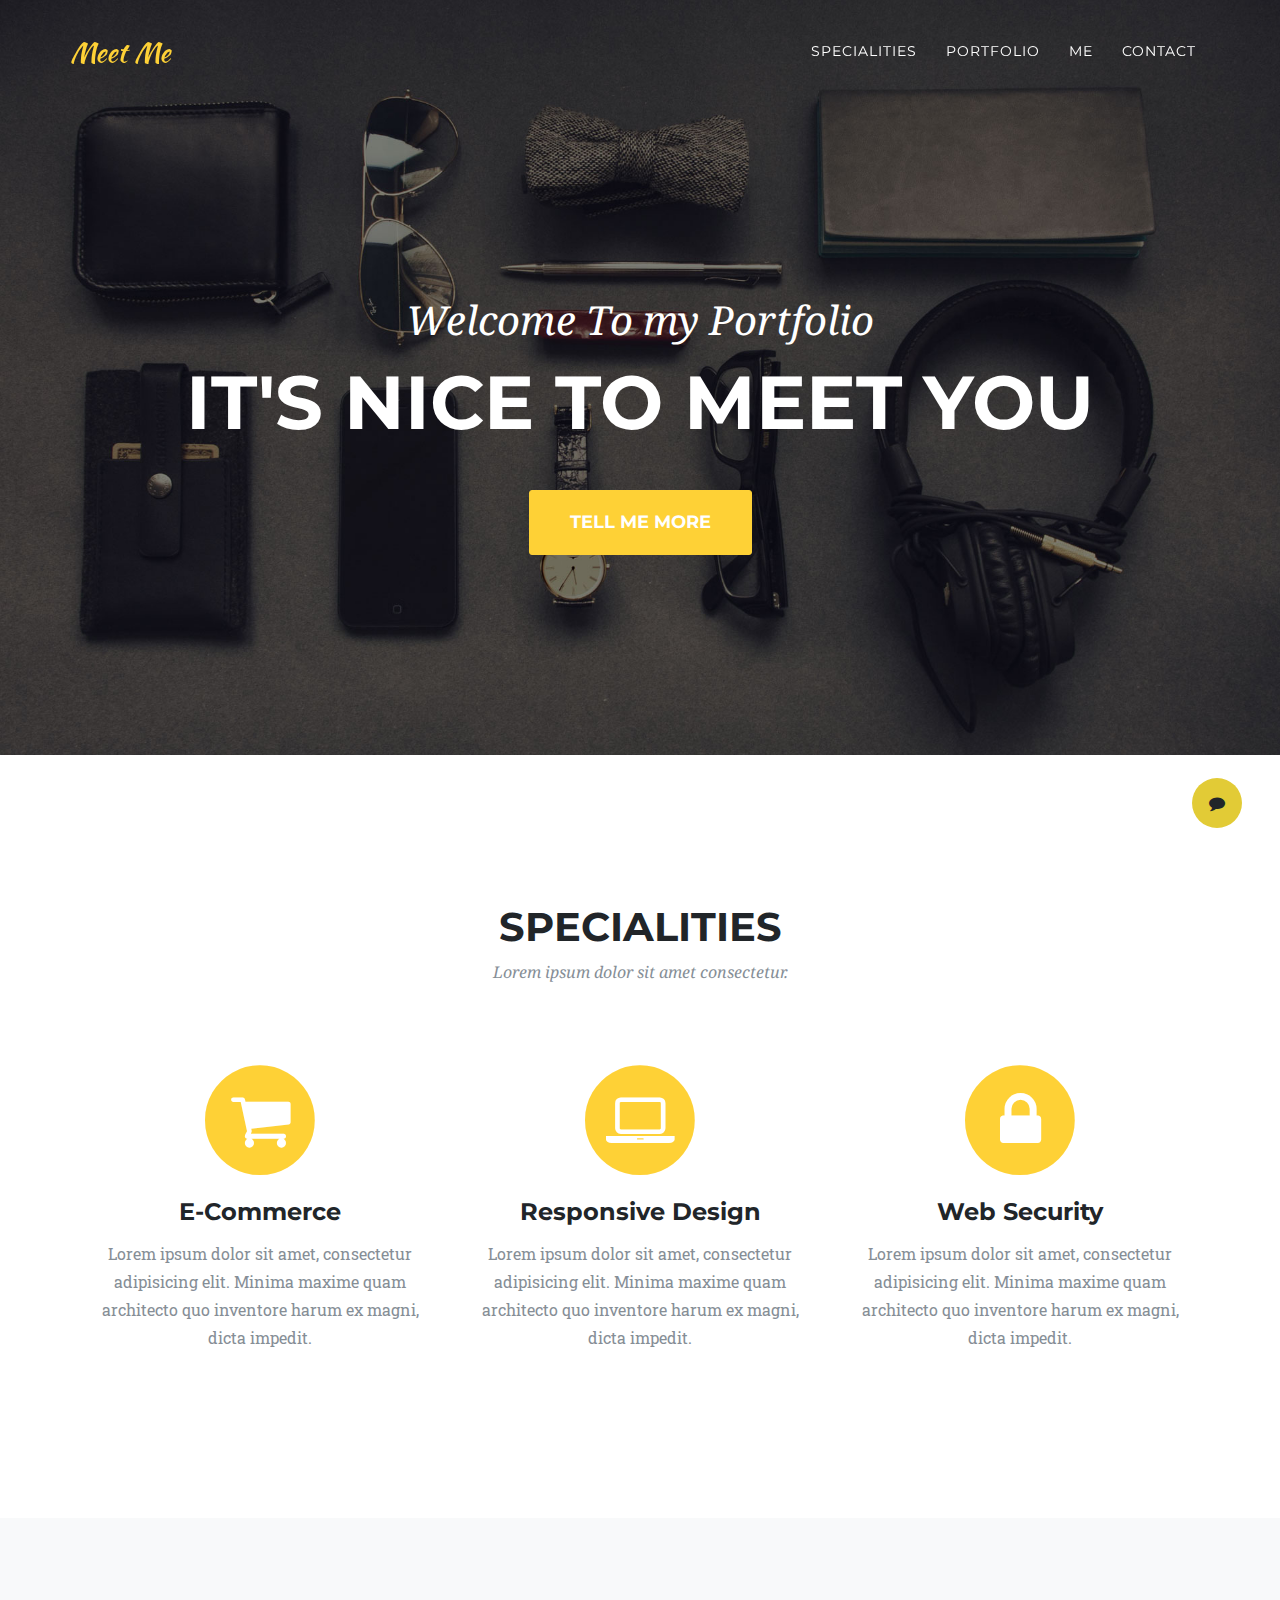
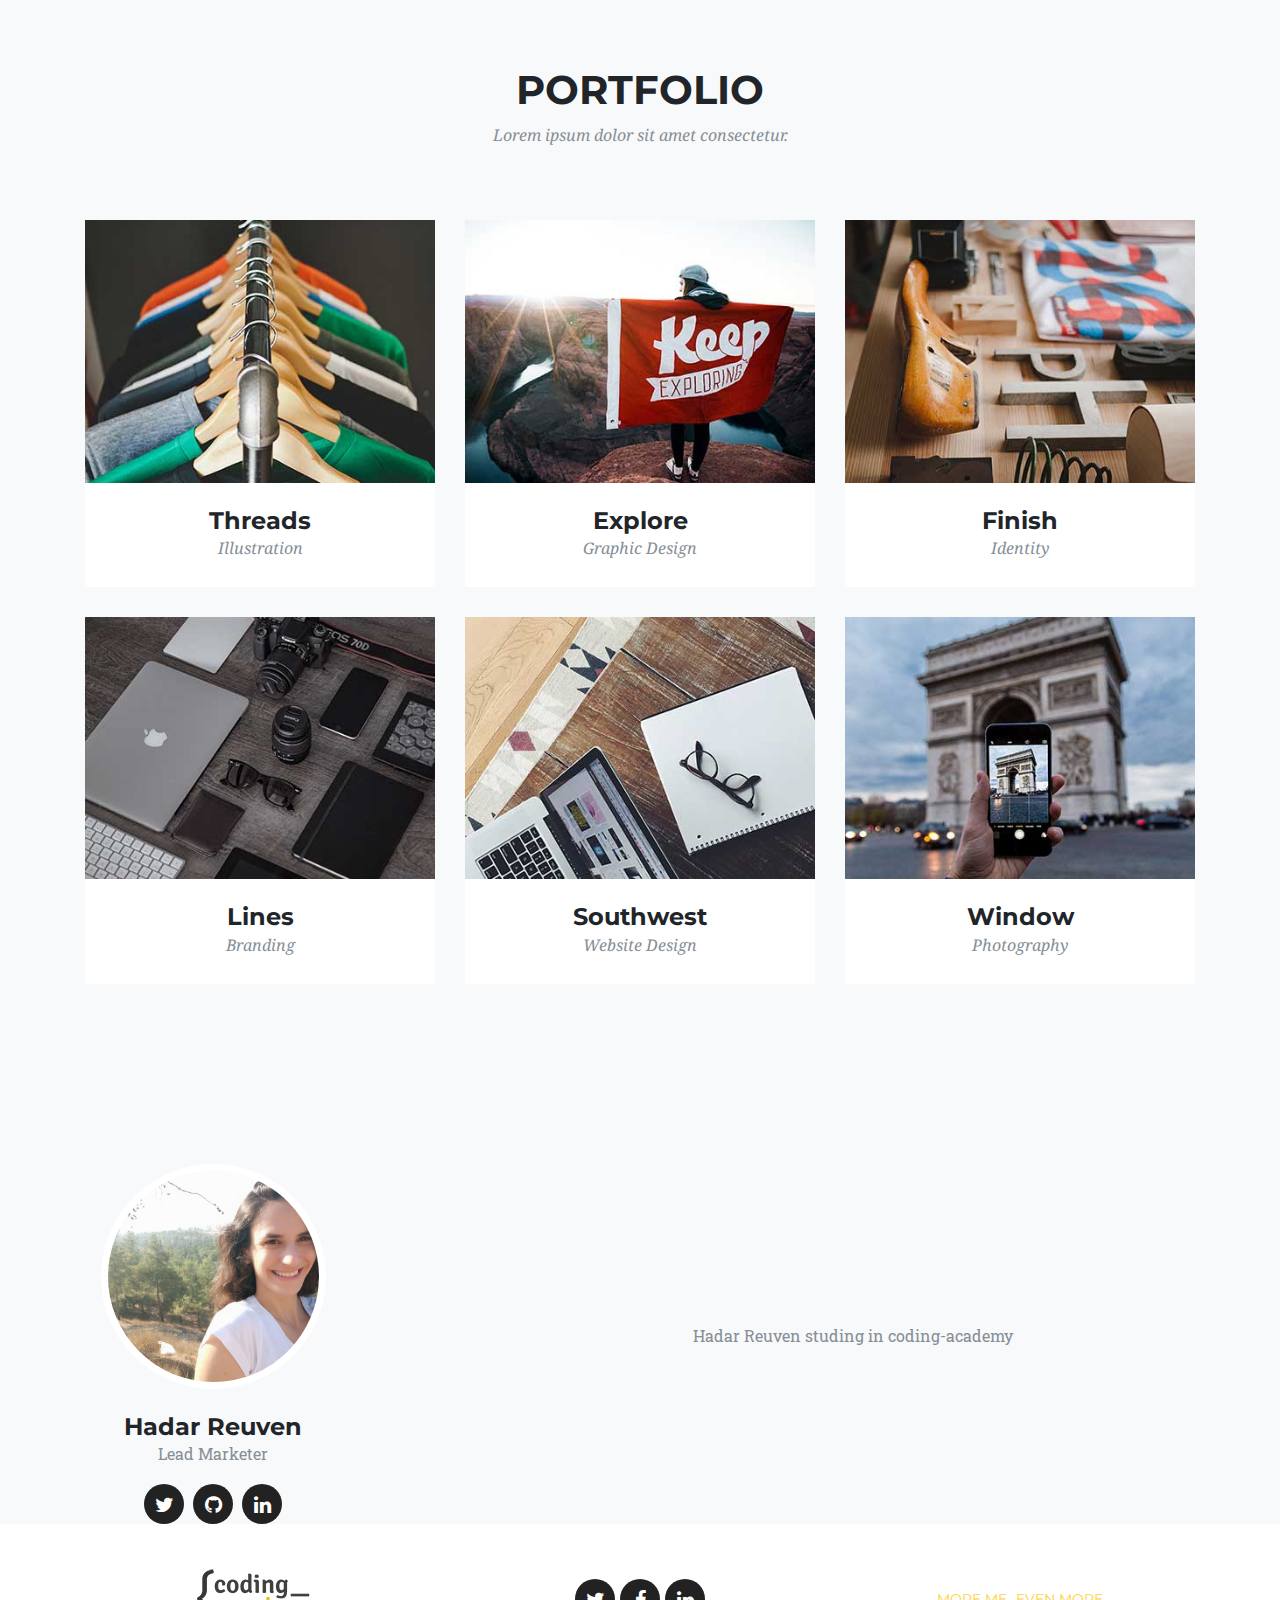
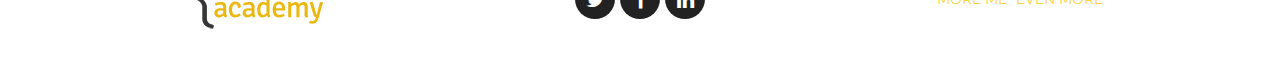
==== index.html @ c9098383 "first commit" ====
<!DOCTYPE html>
<html lang="en">

<head>

  <meta charset="utf-8">
  <meta name="viewport" content="width=device-width, initial-scale=1, shrink-to-fit=no">
  <meta name="description" content="">
  <meta name="author" content="">

  <title>Coding Academy</title>

  <!-- Bootstrap core CSS -->
  <link href="vendor/bootstrap/css/bootstrap.min.css" rel="stylesheet">

  <!-- Custom fonts for this template -->
  <link href="vendor/font-awesome/css/font-awesome.min.css" rel="stylesheet" type="text/css">
  <link href="https://fonts.googleapis.com/css?family=Montserrat:400,700" rel="stylesheet" type="text/css">
  <link href='https://fonts.googleapis.com/css?family=Kaushan+Script' rel='stylesheet' type='text/css'>
  <link href='https://fonts.googleapis.com/css?family=Droid+Serif:400,700,400italic,700italic' rel='stylesheet' type='text/css'>
  <link href='https://fonts.googleapis.com/css?family=Roboto+Slab:400,100,300,700' rel='stylesheet' type='text/css'>

  <!-- Custom styles for this template -->
  <link href="css/ca-gallery.css" rel="stylesheet">

</head>

<body id="page-top">
  <div class="offcanvas-btn" onClick="openCanvas()">
    <i class="fa fa-comment" aria-hidden="true"></i>
  </div>
  <aside class="offcanvas-aside">

  <!-- Contact -->
  <section id="contact">
    <h4>Contact Me</h4>
  </section>
    
  </aside>

  <!-- Navigation -->
  <nav class="navbar navbar-expand-lg navbar-dark fixed-top" id="mainNav">
    <div class="container">
      <a class="navbar-brand js-scroll-trigger" href="#page-top">Meet Me</a>
      <button class="navbar-toggler navbar-toggler-right" type="button" data-toggle="collapse" data-target="#navbarResponsive"
        aria-controls="navbarResponsive" aria-expanded="false" aria-label="Toggle navigation">
          <i class="fa fa-bars"></i>
        </button>
      <div class="collapse navbar-collapse" id="navbarResponsive">
        <ul class="navbar-nav ml-auto">
          <li class="nav-item">
            <a class="nav-link js-scroll-trigger" href="#services">Specialities</a>
          </li>
          <li class="nav-item">
            <a class="nav-link js-scroll-trigger" href="#portfolio">Portfolio</a>
          </li>
          <li class="nav-item">
            <a class="nav-link js-scroll-trigger" href="#me">Me</a>
          </li>
          <li class="nav-item">
            <a class="nav-link js-scroll-trigger" href="#contact">Contact</a>
          </li>
        </ul>
      </div>
    </div>
  </nav>

  <!-- Header -->
  <header class="masthead">
    <div class="container">
      <div class="intro-text">
        <div class="intro-lead-in">Welcome To my Portfolio</div>
        <div class="intro-heading">It's Nice To Meet You</div>
        <a class="btn btn-xl js-scroll-trigger" href="#services">Tell Me More</a>
      </div>
    </div>
  </header>

  <!-- Services -->
  <section id="services">
    <div class="container">
      <div class="row">
        <div class="col-lg-12 text-center">
          <h2 class="section-heading">Specialities</h2>
          <h3 class="section-subheading text-muted">Lorem ipsum dolor sit amet consectetur.</h3>
        </div>
      </div>
      <div class="row text-center">
        <div class="col-md-4">
          <span class="fa-stack fa-4x">
              <i class="fa fa-circle fa-stack-2x text-primary"></i>
              <i class="fa fa-shopping-cart fa-stack-1x fa-inverse"></i>
            </span>
          <h4 class="service-heading">E-Commerce</h4>
          <p class="text-muted">Lorem ipsum dolor sit amet, consectetur adipisicing elit. Minima maxime quam architecto quo inventore harum ex
            magni, dicta impedit.</p>
        </div>
        <div class="col-md-4">
          <span class="fa-stack fa-4x">
              <i class="fa fa-circle fa-stack-2x text-primary"></i>
              <i class="fa fa-laptop fa-stack-1x fa-inverse"></i>
            </span>
          <h4 class="service-heading">Responsive Design</h4>
          <p class="text-muted">Lorem ipsum dolor sit amet, consectetur adipisicing elit. Minima maxime quam architecto quo inventore harum ex
            magni, dicta impedit.</p>
        </div>
        <div class="col-md-4">
          <span class="fa-stack fa-4x">
              <i class="fa fa-circle fa-stack-2x text-primary"></i>
              <i class="fa fa-lock fa-stack-1x fa-inverse"></i>
            </span>
          <h4 class="service-heading">Web Security</h4>
          <p class="text-muted">Lorem ipsum dolor sit amet, consectetur adipisicing elit. Minima maxime quam architecto quo inventore harum ex
            magni, dicta impedit.</p>
        </div>
      </div>
    </div>
  </section>

  <!-- Portfolio Grid -->
  <section class="bg-light" id="portfolio">
    <div class="container">
      <div class="row">
        <div class="col-lg-12 text-center">
          <h2 class="section-heading">Portfolio</h2>
          <h3 class="section-subheading text-muted">Lorem ipsum dolor sit amet consectetur.</h3>
        </div>
      </div>
      <div class="row">
        <div class="col-md-4 col-sm-6 portfolio-item">
          <a class="portfolio-link" data-toggle="modal" href="#portfolioModal1">
            <div class="portfolio-hover">
              <div class="portfolio-hover-content">
                <i class="fa fa-plus fa-3x"></i>
              </div>
            </div>
            <img class="img-fluid" src="img/portfolio/01-thumbnail.jpg" alt="">
          </a>
          <div class="portfolio-caption">
            <h4>Threads</h4>
            <p class="text-muted">Illustration</p>
          </div>
        </div>
        <div class="col-md-4 col-sm-6 portfolio-item">
          <a class="portfolio-link" data-toggle="modal" href="#portfolioModal2">
            <div class="portfolio-hover">
              <div class="portfolio-hover-content">
                <i class="fa fa-plus fa-3x"></i>
              </div>
            </div>
            <img class="img-fluid" src="img/portfolio/02-thumbnail.jpg" alt="">
          </a>
          <div class="portfolio-caption">
            <h4>Explore</h4>
            <p class="text-muted">Graphic Design</p>
          </div>
        </div>
        <div class="col-md-4 col-sm-6 portfolio-item">
          <a class="portfolio-link" data-toggle="modal" href="#portfolioModal3">
            <div class="portfolio-hover">
              <div class="portfolio-hover-content">
                <i class="fa fa-plus fa-3x"></i>
              </div>
            </div>
            <img class="img-fluid" src="img/portfolio/03-thumbnail.jpg" alt="">
          </a>
          <div class="portfolio-caption">
            <h4>Finish</h4>
            <p class="text-muted">Identity</p>
          </div>
        </div>
        <div class="col-md-4 col-sm-6 portfolio-item">
          <a class="portfolio-link" data-toggle="modal" href="#portfolioModal4">
            <div class="portfolio-hover">
              <div class="portfolio-hover-content">
                <i class="fa fa-plus fa-3x"></i>
              </div>
            </div>
            <img class="img-fluid" src="img/portfolio/04-thumbnail.jpg" alt="">
          </a>
          <div class="portfolio-caption">
            <h4>Lines</h4>
            <p class="text-muted">Branding</p>
          </div>
        </div>
        <div class="col-md-4 col-sm-6 portfolio-item">
          <a class="portfolio-link" data-toggle="modal" href="#portfolioModal5">
            <div class="portfolio-hover">
              <div class="portfolio-hover-content">
                <i class="fa fa-plus fa-3x"></i>
              </div>
            </div>
            <img class="img-fluid" src="img/portfolio/05-thumbnail.jpg" alt="">
          </a>
          <div class="portfolio-caption">
            <h4>Southwest</h4>
            <p class="text-muted">Website Design</p>
          </div>
        </div>
        <div class="col-md-4 col-sm-6 portfolio-item">
          <a class="portfolio-link" data-toggle="modal" href="#portfolioModal6">
            <div class="portfolio-hover">
              <div class="portfolio-hover-content">
                <i class="fa fa-plus fa-3x"></i>
              </div>
            </div>
            <img class="img-fluid" src="img/portfolio/06-thumbnail.jpg" alt="">
          </a>
          <div class="portfolio-caption">
            <h4>Window</h4>
            <p class="text-muted">Photography</p>
          </div>
        </div>
      </div>
    </div>
  </section>


  <!-- Me -->
  <section class="bg-light" id="me" style="padding: 0px;">
      <div class="row">
        <div class="col-sm-4">
          <div class="team-member">
            <img class="mx-auto rounded-circle" src="images/Hadar-Reuven.jpeg" alt="">
            <h4>Hadar Reuven</h4>
            <p class="text-muted">Lead Marketer</p>
            <ul class="list-inline social-buttons">
              <li class="list-inline-item">
                <a href="#">
                    <i class="fa fa-twitter"></i>
                  </a>
              </li>
              <li class="list-inline-item">
                <a href="https://github.com/Hadar5325" target="_blank">
                    <i class="fa fa-github"></i>
                  </a>
              </li>
              <li class="list-inline-item">
                <a href="https://www.linkedin.com/in/hadar-reuven-b125a3166/" target="_blank">
                    <i class="fa fa-linkedin"></i>
                  </a>
              </li>
            </ul>
          </div>
        </div>
        <div class="col-sm-8 flex-align-center">
            <p class="large text-muted  about-description">Hadar Reuven studing in coding-academy</p>    
        </div>
      </div>
  </section>


  <!-- Footer -->
  <footer>
    <div class="container">
      <div class="row">
        <div class="col-md-4 flex-align-center">
          <a href="http://coding-academy.org" target="_blank">
            <img src="./img/ca-logo.png" alt="">
          </a>
        </div>
        <div class="col-md-4 flex-align-center">
          <ul class="list-inline social-buttons flex-align-center">
            <li class="list-inline-item">
              <a href="#">
                  <i class="fa fa-twitter"></i>
                </a>
            </li>
            <li class="list-inline-item flex-align-center">
              <a href="#">
                  <i class="fa fa-facebook"></i>
                </a>
            </li>
            <li class="list-inline-item">
              <a href="#">
                  <i class="fa fa-linkedin"></i>
                </a>
            </li>
          </ul>
        </div>
        <div class="col-md-4 flex-align-center">
            <ul class="list-inline quicklinks">
            <li class="list-inline-item">
              <a href="#">More Me</a>
            </li>
            <li class="list-inline-item">
              <a href="#">Even More</a>
            </li>
          </ul>
        </div>
      </div>
    </div>
  </footer>

  <!-- Portfolio Modals -->

  <!-- Modal 1 -->
  <div class="portfolio-modal modal fade" id="portfolioModal1" tabindex="-1" role="dialog" aria-hidden="true">
    <div class="modal-dialog">
      <div class="modal-content">
        <div class="close-modal" data-dismiss="modal">
          <div class="lr">
            <div class="rl"></div>
          </div>
        </div>
        <div class="container">
          <div class="row">
            <div class="col-lg-8 mx-auto">
              <div class="modal-body">
                <!-- Project Details Go Here -->
                <h2>Project Name</h2>
                <p class="item-intro text-muted">Lorem ipsum dolor sit amet consectetur.</p>
                <img class="img-fluid d-block mx-auto" src="img/portfolio/01-full.jpg" alt="">
                <p>Use this area to describe your project. Lorem ipsum dolor sit amet, consectetur adipisicing elit. Est blanditiis
                  dolorem culpa incidunt minus dignissimos deserunt repellat aperiam quasi sunt officia expedita beatae cupiditate,
                  maiores repudiandae, nostrum, reiciendis facere nemo!</p>
                <ul class="list-inline">
                  <li>Date: January 2017</li>
                  <li>Client: Threads</li>
                  <li>Category: Illustration</li>
                </ul>
                <button class="btn btn-primary" data-dismiss="modal" type="button">
                    <i class="fa fa-times"></i>
                    Close Project</button>
              </div>
            </div>
          </div>
        </div>
      </div>
    </div>
  </div>

  <!-- Modal 2 -->
  <div class="portfolio-modal modal fade" id="portfolioModal2" tabindex="-1" role="dialog" aria-hidden="true">
    <div class="modal-dialog">
      <div class="modal-content">
        <div class="close-modal" data-dismiss="modal">
          <div class="lr">
            <div class="rl"></div>
          </div>
        </div>
        <div class="container">
          <div class="row">
            <div class="col-lg-8 mx-auto">
              <div class="modal-body">
                <!-- Project Details Go Here -->
                <h2>Project Name</h2>
                <p class="item-intro text-muted">Lorem ipsum dolor sit amet consectetur.</p>
                <img class="img-fluid d-block mx-auto" src="img/portfolio/02-full.jpg" alt="">
                <p>Use this area to describe your project. Lorem ipsum dolor sit amet, consectetur adipisicing elit. Est blanditiis
                  dolorem culpa incidunt minus dignissimos deserunt repellat aperiam quasi sunt officia expedita beatae cupiditate,
                  maiores repudiandae, nostrum, reiciendis facere nemo!</p>
                <ul class="list-inline">
                  <li>Date: January 2017</li>
                  <li>Client: Explore</li>
                  <li>Category: Graphic Design</li>
                </ul>
                <button class="btn btn-primary" data-dismiss="modal" type="button">
                    <i class="fa fa-times"></i>
                    Close Project</button>
              </div>
            </div>
          </div>
        </div>
      </div>
    </div>
  </div>

  <!-- Modal 3 -->
  <div class="portfolio-modal modal fade" id="portfolioModal3" tabindex="-1" role="dialog" aria-hidden="true">
    <div class="modal-dialog">
      <div class="modal-content">
        <div class="close-modal" data-dismiss="modal">
          <div class="lr">
            <div class="rl"></div>
          </div>
        </div>
        <div class="container">
          <div class="row">
            <div class="col-lg-8 mx-auto">
              <div class="modal-body">
                <!-- Project Details Go Here -->
                <h2>Project Name</h2>
                <p class="item-intro text-muted">Lorem ipsum dolor sit amet consectetur.</p>
                <img class="img-fluid d-block mx-auto" src="img/portfolio/03-full.jpg" alt="">
                <p>Use this area to describe your project. Lorem ipsum dolor sit amet, consectetur adipisicing elit. Est blanditiis
                  dolorem culpa incidunt minus dignissimos deserunt repellat aperiam quasi sunt officia expedita beatae cupiditate,
                  maiores repudiandae, nostrum, reiciendis facere nemo!</p>
                <ul class="list-inline">
                  <li>Date: January 2017</li>
                  <li>Client: Finish</li>
                  <li>Category: Identity</li>
                </ul>
                <button class="btn btn-primary" data-dismiss="modal" type="button">
                    <i class="fa fa-times"></i>
                    Close Project</button>
              </div>
            </div>
          </div>
        </div>
      </div>
    </div>
  </div>

  <!-- Modal 4 -->
  <div class="portfolio-modal modal fade" id="portfolioModal4" tabindex="-1" role="dialog" aria-hidden="true">
    <div class="modal-dialog">
      <div class="modal-content">
        <div class="close-modal" data-dismiss="modal">
          <div class="lr">
            <div class="rl"></div>
          </div>
        </div>
        <div class="container">
          <div class="row">
            <div class="col-lg-8 mx-auto">
              <div class="modal-body">
                <!-- Project Details Go Here -->
                <h2>Project Name</h2>
                <p class="item-intro text-muted">Lorem ipsum dolor sit amet consectetur.</p>
                <img class="img-fluid d-block mx-auto" src="img/portfolio/04-full.jpg" alt="">
                <p>Use this area to describe your project. Lorem ipsum dolor sit amet, consectetur adipisicing elit. Est blanditiis
                  dolorem culpa incidunt minus dignissimos deserunt repellat aperiam quasi sunt officia expedita beatae cupiditate,
                  maiores repudiandae, nostrum, reiciendis facere nemo!</p>
                <ul class="list-inline">
                  <li>Date: January 2017</li>
                  <li>Client: Lines</li>
                  <li>Category: Branding</li>
                </ul>
                <button class="btn btn-primary" data-dismiss="modal" type="button">
                    <i class="fa fa-times"></i>
                    Close Project</button>
              </div>
            </div>
          </div>
        </div>
      </div>
    </div>
  </div>

  <!-- Modal 5 -->
  <div class="portfolio-modal modal fade" id="portfolioModal5" tabindex="-1" role="dialog" aria-hidden="true">
    <div class="modal-dialog">
      <div class="modal-content">
        <div class="close-modal" data-dismiss="modal">
          <div class="lr">
            <div class="rl"></div>
          </div>
        </div>
        <div class="container">
          <div class="row">
            <div class="col-lg-8 mx-auto">
              <div class="modal-body">
                <!-- Project Details Go Here -->
                <h2>Project Name</h2>
                <p class="item-intro text-muted">Lorem ipsum dolor sit amet consectetur.</p>
                <img class="img-fluid d-block mx-auto" src="img/portfolio/05-full.jpg" alt="">
                <p>Use this area to describe your project. Lorem ipsum dolor sit amet, consectetur adipisicing elit. Est blanditiis
                  dolorem culpa incidunt minus dignissimos deserunt repellat aperiam quasi sunt officia expedita beatae cupiditate,
                  maiores repudiandae, nostrum, reiciendis facere nemo!</p>
                <ul class="list-inline">
                  <li>Date: January 2017</li>
                  <li>Client: Southwest</li>
                  <li>Category: Website Design</li>
                </ul>
                <button class="btn btn-primary" data-dismiss="modal" type="button">
                    <i class="fa fa-times"></i>
                    Close Project</button>
              </div>
            </div>
          </div>
        </div>
      </div>
    </div>
  </div>

  <!-- Modal 6 -->
  <div class="portfolio-modal modal fade" id="portfolioModal6" tabindex="-1" role="dialog" aria-hidden="true">
    <div class="modal-dialog">
      <div class="modal-content">
        <div class="close-modal" data-dismiss="modal">
          <div class="lr">
            <div class="rl"></div>
          </div>
        </div>
        <div class="container">
          <div class="row">
            <div class="col-lg-8 mx-auto">
              <div class="modal-body">
                <!-- Project Details Go Here -->
                <h2>Project Name</h2>
                <p class="item-intro text-muted">Lorem ipsum dolor sit amet consectetur.</p>
                <img class="img-fluid d-block mx-auto" src="img/portfolio/06-full.jpg" alt="">
                <p>Use this area to describe your project. Lorem ipsum dolor sit amet, consectetur adipisicing elit. Est blanditiis
                  dolorem culpa incidunt minus dignissimos deserunt repellat aperiam quasi sunt officia expedita beatae cupiditate,
                  maiores repudiandae, nostrum, reiciendis facere nemo!</p>
                <ul class="list-inline">
                  <li>Date: January 2017</li>
                  <li>Client: Window</li>
                  <li>Category: Photography</li>
                </ul>
                <button class="btn btn-primary" data-dismiss="modal" type="button">
                    <i class="fa fa-times"></i>
                    Close Project</button>
              </div>
            </div>
          </div>
        </div>
      </div>
    </div>
  </div>

  <!-- Bootstrap core JavaScript -->
  <script src="vendor/jquery/jquery.min.js"></script>
  <script src="vendor/popper/popper.min.js"></script>
  <script src="vendor/bootstrap/js/bootstrap.min.js"></script>

  <!-- Plugin JavaScript -->
  <script src="vendor/jquery-easing/jquery.easing.min.js"></script>

  <!-- Custom scripts for this template -->
  <script src="js/ca-gallery.js"></script>
  <script src="js/offCanvas.js"></script>
  <script src="js/main.js"></script>


</body>

</html>
---- css/ca-gallery.css ----
body {
    overflow-x: hidden;
    font-family: 'Roboto Slab', 'Helvetica Neue', Helvetica, Arial, sans-serif;
}
p {
    line-height: 1.75;
}
a {
    color: #fed136;
}
a.active,
a:active,
a:focus,
a:hover {
    color: #fec503;
}
h1,
h2,
h3,
h4,
h5,
h6 {
    font-weight: 700;
    font-family: 'Montserrat', 'Helvetica Neue', Helvetica, Arial, sans-serif;
    text-transform: uppercase;
}
section {
    padding: 100px 0;
}
section h2.section-heading {
    font-size: 40px;
    margin-top: 0;
    margin-bottom: 15px;
}
section h3.section-subheading {
    font-size: 16px;
    font-weight: 400;
    font-style: italic;
    margin-bottom: 75px;
    text-transform: none;
    font-family: 'Droid Serif', 'Helvetica Neue', Helvetica, Arial, sans-serif;
}
@media (min-width: 768px) {
    section {
        padding: 150px 0;
    }
}
::-moz-selection {
    background: #fed136;
    text-shadow: none;
}
::selection {
    background: #fed136;
    text-shadow: none;
}
img::selection {
    background: transparent;
}
img::-moz-selection {
    background: transparent;
}
body {
    -webkit-tap-highlight-color: #fed136;
}
.offcanvas-btn {
    z-index: 100000;
    position: fixed;
    bottom: 8%;
    right: 3%;
    height: 50px;
    width: 50px;
    background: #e2cb36;
    border-radius: 50%;
    display: flex;
    justify-content: center;
    align-items: center;
    cursor: pointer;
    margin-right: 0;
    transition: all 0.3s ease;
}
.offcanvas-btn-open {
    margin-right: 80vw;
}
.offcanvas-aside {
    position: fixed;
    height: 100%;
    background: red;
    width: 80vw;
    right: -80vw;
    z-index: 10;
    transition: all 0.3s ease;
    display: flex;
    flex-direction: column;
    align-items: center;
    justify-content: space-around;
}
.offcanvas-aside img {
    border-radius: 50%;
}
.offcanvas-aside p {
    text-align: center;
}
.offcanvas-aside .offcanvas-content-suffix {
    height: 20%;
}

@media (min-width: 575px) {
    .offcanvas-btn-open {
        margin-right: 30vw;
    }
    .offcanvas-aside {
        width: 30vw;
        right: -30vw;
    }
}
.offcanvas-aside-open {
    right: 0;
    
}

#mainNav {
    background-color: #222222;
    z-index: 5;
}
#mainNav .navbar-toggler {
    font-size: 12px;
    right: 0;
    padding: 13px;
    text-transform: uppercase;
    color: white;
    border: 0;
    background-color: #fed136;
    font-family: 'Montserrat', 'Helvetica Neue', Helvetica, Arial, sans-serif;
    text-transform: uppercase;
}
#mainNav .navbar-brand {
    color: #fed136;
    font-family: 'Kaushan Script', 'Helvetica Neue', Helvetica, Arial, cursive;
}
#mainNav .navbar-brand.active,
#mainNav .navbar-brand:active,
#mainNav .navbar-brand:focus,
#mainNav .navbar-brand:hover {
    color: #fec503;
}
#mainNav .navbar-nav .nav-item .nav-link {
    font-size: 90%;
    font-weight: 400;
    padding: 0.75em 0;
    letter-spacing: 1px;
    color: white;
    font-family: 'Montserrat', 'Helvetica Neue', Helvetica, Arial, sans-serif;
    text-transform: uppercase;
}
#mainNav .navbar-nav .nav-item .nav-link.active,
#mainNav .navbar-nav .nav-item .nav-link:hover {
    color: #fed136;
}
@media (min-width: 992px) {
    
    #mainNav {
        padding-top: 25px;
        padding-bottom: 25px;
        -webkit-transition: padding-top 0.3s, padding-bottom 0.3s;
        -moz-transition: padding-top 0.3s, padding-bottom 0.3s;
        transition: padding-top 0.3s, padding-bottom 0.3s;
        border: none;
        background-color: transparent;
    }
    #mainNav .navbar-brand {
        font-size: 1.75em;
        -webkit-transition: all 0.3s;
        -moz-transition: all 0.3s;
        transition: all 0.3s;
    }
    #mainNav .navbar-nav .nav-item .nav-link {
        padding: 1.1em 1em !important;
    }
    #mainNav.navbar-shrink {
        padding-top: 0;
        padding-bottom: 0;
        background-color: #222222;
    }
    #mainNav.navbar-shrink .navbar-brand {
        font-size: 1.25em;
        padding: 12px 0;
    }
   
}
header.masthead {
    text-align: center;
    color: white;
    background-image: url("../img/header-bg.jpg");
    background-repeat: no-repeat;
    background-attachment: scroll;
    background-position: center center;
    -webkit-background-size: cover;
    -moz-background-size: cover;
    -o-background-size: cover;
    background-size: cover;
}
header.masthead .intro-text {
    padding-top: 150px;
    padding-bottom: 100px;
}
header.masthead .intro-text .intro-lead-in {
    font-size: 22px;
    font-style: italic;
    line-height: 22px;
    margin-bottom: 25px;
    font-family: 'Droid Serif', 'Helvetica Neue', Helvetica, Arial, sans-serif;
}
header.masthead .intro-text .intro-heading {
    font-size: 50px;
    font-weight: 700;
    line-height: 50px;
    margin-bottom: 25px;
    font-family: 'Montserrat', 'Helvetica Neue', Helvetica, Arial, sans-serif;
    text-transform: uppercase;
}
@media (min-width: 768px) {
    header.masthead .intro-text {
        padding-top: 300px;
        padding-bottom: 200px;
    }
    header.masthead .intro-text .intro-lead-in {
        font-size: 40px;
        font-style: italic;
        line-height: 40px;
        margin-bottom: 25px;
        font-family: 'Droid Serif', 'Helvetica Neue', Helvetica, Arial, sans-serif;
    }
    header.masthead .intro-text .intro-heading {
        font-size: 75px;
        font-weight: 700;
        line-height: 75px;
        margin-bottom: 50px;
        font-family: 'Montserrat', 'Helvetica Neue', Helvetica, Arial, sans-serif;
        text-transform: uppercase;
    }
}
.service-heading {
    margin: 15px 0;
    text-transform: none;
}

#portfolio .portfolio-item {
    right: 0;
    margin: 0 0 15px;
}
#portfolio .portfolio-item .portfolio-link {
    position: relative;
    display: block;
    max-width: 400px;
    margin: 0 auto;
    cursor: pointer;
}
#portfolio .portfolio-item .portfolio-link .portfolio-hover {
    position: absolute;
    width: 100%;
    height: 100%;
    -webkit-transition: all ease 0.5s;
    -moz-transition: all ease 0.5s;
    transition: all ease 0.5s;
    opacity: 0;
    background: rgba(254, 209, 54, 0.9);
}
#portfolio .portfolio-item .portfolio-link .portfolio-hover:hover {
    opacity: 1;
}
#portfolio .portfolio-item .portfolio-link .portfolio-hover .portfolio-hover-content {
    font-size: 20px;
    position: absolute;
    top: 50%;
    width: 100%;
    height: 20px;
    margin-top: -12px;
    text-align: center;
    color: white;
}
#portfolio .portfolio-item .portfolio-link .portfolio-hover .portfolio-hover-content i {
    margin-top: -12px;
}
#portfolio .portfolio-item .portfolio-link .portfolio-hover .portfolio-hover-content h3,
#portfolio .portfolio-item .portfolio-link .portfolio-hover .portfolio-hover-content h4 {
    margin: 0;
}
#portfolio .portfolio-item .portfolio-caption {
    max-width: 400px;
    margin: 0 auto;
    padding: 25px;
    text-align: center;
    background-color: white;
}
#portfolio .portfolio-item .portfolio-caption h4 {
    margin: 0;
    text-transform: none;
}
#portfolio .portfolio-item .portfolio-caption p {
    font-size: 16px;
    font-style: italic;
    margin: 0;
    font-family: 'Droid Serif', 'Helvetica Neue', Helvetica, Arial, sans-serif;
}
#portfolio * {
    z-index: 2;
}
@media (min-width: 767px) {
    #portfolio .portfolio-item {
        margin: 0 0 30px;
    }
}
.portfolio-modal .modal-dialog {
    max-width: none;
    height: 100%;
    margin: 0;
}
.portfolio-modal .modal-content {
    min-height: 100%;
    padding: 100px 0;
    text-align: center;
    border: none;
    border-radius: 0;
    background-clip: border-box;
    -webkit-box-shadow: none;
    box-shadow: none;
}
.portfolio-modal .modal-content h2 {
    font-size: 3em;
    margin-bottom: 15px;
}
.portfolio-modal .modal-content p {
    margin-bottom: 30px;
}
.portfolio-modal .modal-content p.item-intro {
    font-size: 16px;
    font-style: italic;
    margin: 20px 0 30px;
    font-family: 'Droid Serif', 'Helvetica Neue', Helvetica, Arial, sans-serif;
}
.portfolio-modal .modal-content ul.list-inline {
    margin-top: 0;
    margin-bottom: 30px;
}
.portfolio-modal .modal-content img {
    margin-bottom: 30px;
}
.portfolio-modal .modal-content button {
    cursor: pointer;
}
.portfolio-modal .close-modal {
    position: absolute;
    top: 25px;
    right: 25px;
    width: 75px;
    height: 75px;
    cursor: pointer;
    background-color: transparent;
}
.portfolio-modal .close-modal:hover {
    opacity: 0.3;
}
.portfolio-modal .close-modal .lr {
    /* Safari and Chrome */
    
    z-index: 1051;
    width: 1px;
    height: 75px;
    margin-left: 35px;
    /* IE 9 */
    
    -webkit-transform: rotate(45deg);
    -ms-transform: rotate(45deg);
    transform: rotate(45deg);
    background-color: #222222;
}
.portfolio-modal .close-modal .lr .rl {
    /* Safari and Chrome */
    
    z-index: 1052;
    width: 1px;
    height: 75px;
    /* IE 9 */
    
    -webkit-transform: rotate(90deg);
    -ms-transform: rotate(90deg);
    transform: rotate(90deg);
    background-color: #222222;
}
.portfolio-modal .modal-backdrop {
    display: none;
    opacity: 0;
}
.timeline {
    position: relative;
    padding: 0;
    list-style: none;
}
.timeline:before {
    position: absolute;
    top: 0;
    bottom: 0;
    left: 40px;
    width: 2px;
    margin-left: -1.5px;
    content: '';
    background-color: #f1f1f1;
}
.timeline > li {
    position: relative;
    min-height: 50px;
    margin-bottom: 50px;
}
.timeline > li:after,
.timeline > li:before {
    display: table;
    content: ' ';
}
.timeline > li:after {
    clear: both;
}
.timeline > li .timeline-panel {
    position: relative;
    float: right;
    width: 100%;
    padding: 0 20px 0 100px;
    text-align: left;
}
.timeline > li .timeline-panel:before {
    right: auto;
    left: -15px;
    border-right-width: 15px;
    border-left-width: 0;
}
.timeline > li .timeline-panel:after {
    right: auto;
    left: -14px;
    border-right-width: 14px;
    border-left-width: 0;
}
.timeline > li .timeline-image {
    position: absolute;
    z-index: 100;
    left: 0;
    width: 80px;
    height: 80px;
    margin-left: 0;
    text-align: center;
    color: white;
    border: 7px solid #f1f1f1;
    border-radius: 100%;
    background-color: #fed136;
}
.timeline > li .timeline-image h4 {
    font-size: 10px;
    line-height: 14px;
    margin-top: 12px;
}
.timeline > li.timeline-inverted > .timeline-panel {
    float: right;
    padding: 0 20px 0 100px;
    text-align: left;
}
.timeline > li.timeline-inverted > .timeline-panel:before {
    right: auto;
    left: -15px;
    border-right-width: 15px;
    border-left-width: 0;
}
.timeline > li.timeline-inverted > .timeline-panel:after {
    right: auto;
    left: -14px;
    border-right-width: 14px;
    border-left-width: 0;
}
.timeline > li:last-child {
    margin-bottom: 0;
}
.timeline .timeline-heading h4 {
    margin-top: 0;
    color: inherit;
}
.timeline .timeline-heading h4.subheading {
    text-transform: none;
}
.timeline .timeline-body > ul,
.timeline .timeline-body > p {
    margin-bottom: 0;
}
@media (min-width: 768px) {
    .timeline:before {
        left: 50%;
    }
    .timeline > li {
        min-height: 100px;
        margin-bottom: 100px;
    }
    .timeline > li .timeline-panel {
        float: left;
        width: 41%;
        padding: 0 20px 20px 30px;
        text-align: right;
    }
    .timeline > li .timeline-image {
        left: 50%;
        width: 100px;
        height: 100px;
        margin-left: -50px;
    }
    .timeline > li .timeline-image h4 {
        font-size: 13px;
        line-height: 18px;
        margin-top: 16px;
    }
    .timeline > li.timeline-inverted > .timeline-panel {
        float: right;
        padding: 0 30px 20px 20px;
        text-align: left;
    }
}
@media (min-width: 992px) {
    .timeline > li {
        min-height: 150px;
    }
    .timeline > li .timeline-panel {
        padding: 0 20px 20px;
    }
    .timeline > li .timeline-image {
        width: 150px;
        height: 150px;
        margin-left: -75px;
    }
    .timeline > li .timeline-image h4 {
        font-size: 18px;
        line-height: 26px;
        margin-top: 30px;
    }
    .timeline > li.timeline-inverted > .timeline-panel {
        padding: 0 20px 20px;
    }
}
@media (min-width: 1200px) {
    .timeline > li {
        min-height: 170px;
    }
    .timeline > li .timeline-panel {
        padding: 0 20px 20px 100px;
    }
    .timeline > li .timeline-image {
        width: 170px;
        height: 170px;
        margin-left: -85px;
    }
    .timeline > li .timeline-image h4 {
        margin-top: 40px;
    }
    .timeline > li.timeline-inverted > .timeline-panel {
        padding: 0 100px 20px 20px;
    }
}
.team-member {
    text-align: center;
}
.team-member img {
    width: 225px;
    height: 225px;
    border: 7px solid white;
}
.team-member h4 {
    margin-top: 25px;
    margin-bottom: 0;
    text-transform: none;
}
.team-member p {
    margin-top: 0;
}
.about-description {
    max-width: 80%;
}
@media (max-width: 800px) {
    .about-description {
        text-align: center;
        margin-top: 1rem;
        margin-bottom: 1rem;
    }
}
footer {
    padding: 25px 0;
    text-align: center;
}
footer span.copyright {
    font-size: 90%;
    line-height: 40px;
    text-transform: none;
    font-family: 'Montserrat', 'Helvetica Neue', Helvetica, Arial, sans-serif;
    text-transform: uppercase;
}
footer ul.quicklinks {
    font-size: 90%;
    line-height: 40px;
    margin-bottom: 0;
    text-transform: none;
    font-family: 'Montserrat', 'Helvetica Neue', Helvetica, Arial, sans-serif;
    text-transform: uppercase;
}
ul.social-buttons {
    margin-bottom: 0;
}
ul.social-buttons li a {
    font-size: 20px;
    line-height: 40px;
    display: block;
    width: 40px;
    height: 40px;
    -webkit-transition: all 0.3s;
    -moz-transition: all 0.3s;
    transition: all 0.3s;
    color: white;
    border-radius: 100%;
    outline: none;
    background-color: #222222;
}
ul.social-buttons li a:active,
ul.social-buttons li a:focus,
ul.social-buttons li a:hover {
    background-color: #fed136;
}
.flex-align-center {
    display: flex;
    justify-content: center;
    align-items: center;
}
.text-primary {
    color: #fed136 !important;
}
.btn-primary {
    font-weight: 700;
    color: white;
    border-color: #fed136;
    background-color: #fed136;
    font-family: 'Montserrat', 'Helvetica Neue', Helvetica, Arial, sans-serif;
    text-transform: uppercase;
}
.btn-primary.focus,
.btn-primary:focus {
    color: white;
    border-color: #b48b01;
    background-color: #fec503;
}
.btn-primary:hover {
    color: white;
    border-color: #f6bf01;
    background-color: #fec503;
}
.btn-primary.active,
.btn-primary:active,
.open > .btn-primary.dropdown-toggle {
    color: white;
    border-color: #f6bf01;
    background-color: #fec503;
}
.btn-primary.active.focus,
.btn-primary.active:focus,
.btn-primary.active:hover,
.btn-primary:active.focus,
.btn-primary:active:focus,
.btn-primary:active:hover,
.open > .btn-primary.dropdown-toggle.focus,
.open > .btn-primary.dropdown-toggle:focus,
.open > .btn-primary.dropdown-toggle:hover {
    color: white;
    border-color: #b48b01;
    background-color: #dcab01;
}
.btn-primary.active,
.btn-primary:active,
.open > .btn-primary.dropdown-toggle {
    background-image: none;
}
.btn-primary.disabled.focus,
.btn-primary.disabled:focus,
.btn-primary.disabled:hover,
.btn-primary[disabled].focus,
.btn-primary[disabled]:focus,
.btn-primary[disabled]:hover,
fieldset[disabled] .btn-primary.focus,
fieldset[disabled] .btn-primary:focus,
fieldset[disabled] .btn-primary:hover {
    border-color: #fed136;
    background-color: #fed136;
}
.btn-primary .badge {
    color: #fed136;
    background-color: white;
}
.btn-xl {
    font-size: 18px;
    font-weight: 700;
    padding: 20px 40px;
    border-radius: 3px;
    color: white;
    border-color: #fed136;
    background-color: #fed136;
    font-family: 'Montserrat', 'Helvetica Neue', Helvetica, Arial, sans-serif;
    text-transform: uppercase;
}
.btn-xl.focus,
.btn-xl:focus {
    color: white;
    border-color: #b48b01;
    background-color: #fec503;
}
.btn-xl:hover {
    color: white;
    border-color: #f6bf01;
    background-color: #fec503;
}
.btn-xl.active,
.btn-xl:active,
.open > .btn-xl.dropdown-toggle {
    color: white;
    border-color: #f6bf01;
    background-color: #fec503;
}
.btn-xl.active.focus,
.btn-xl.active:focus,
.btn-xl.active:hover,
.btn-xl:active.focus,
.btn-xl:active:focus,
.btn-xl:active:hover,
.open > .btn-xl.dropdown-toggle.focus,
.open > .btn-xl.dropdown-toggle:focus,
.open > .btn-xl.dropdown-toggle:hover {
    color: white;
    border-color: #b48b01;
    background-color: #dcab01;
}
.btn-xl.active,
.btn-xl:active,
.open > .btn-xl.dropdown-toggle {
    background-image: none;
}
.btn-xl.disabled.focus,
.btn-xl.disabled:focus,
.btn-xl.disabled:hover,
.btn-xl[disabled].focus,
.btn-xl[disabled]:focus,
.btn-xl[disabled]:hover,
fieldset[disabled] .btn-xl.focus,
fieldset[disabled] .btn-xl:focus,
fieldset[disabled] .btn-xl:hover {
    border-color: #fed136;
    background-color: #fed136;
}
.btn-xl .badge {
    color: #fed136;
    background-color: white;
}

/* reset bootstrap*/
.row {
    margin-right: 0;
    margin-left: 0;
}

.container {
    padding-right: 0;
    padding-left: 0;
}
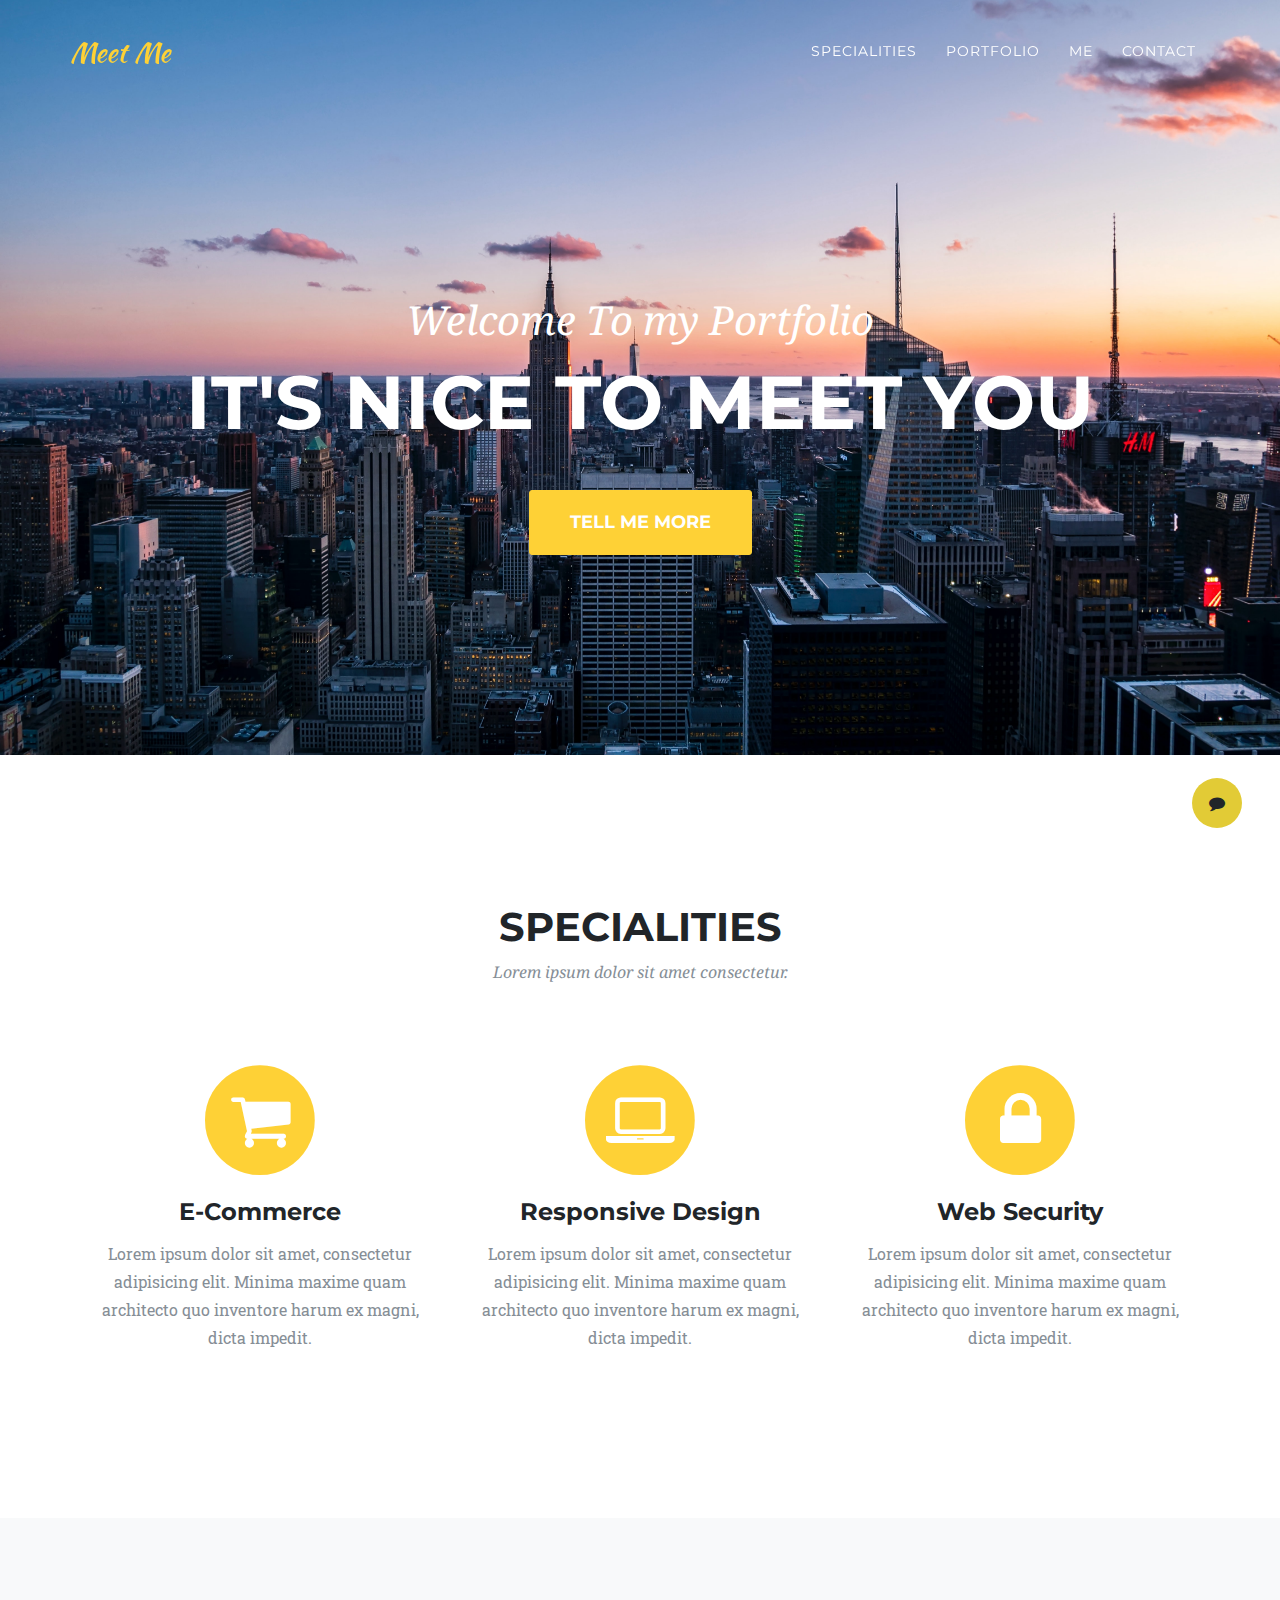
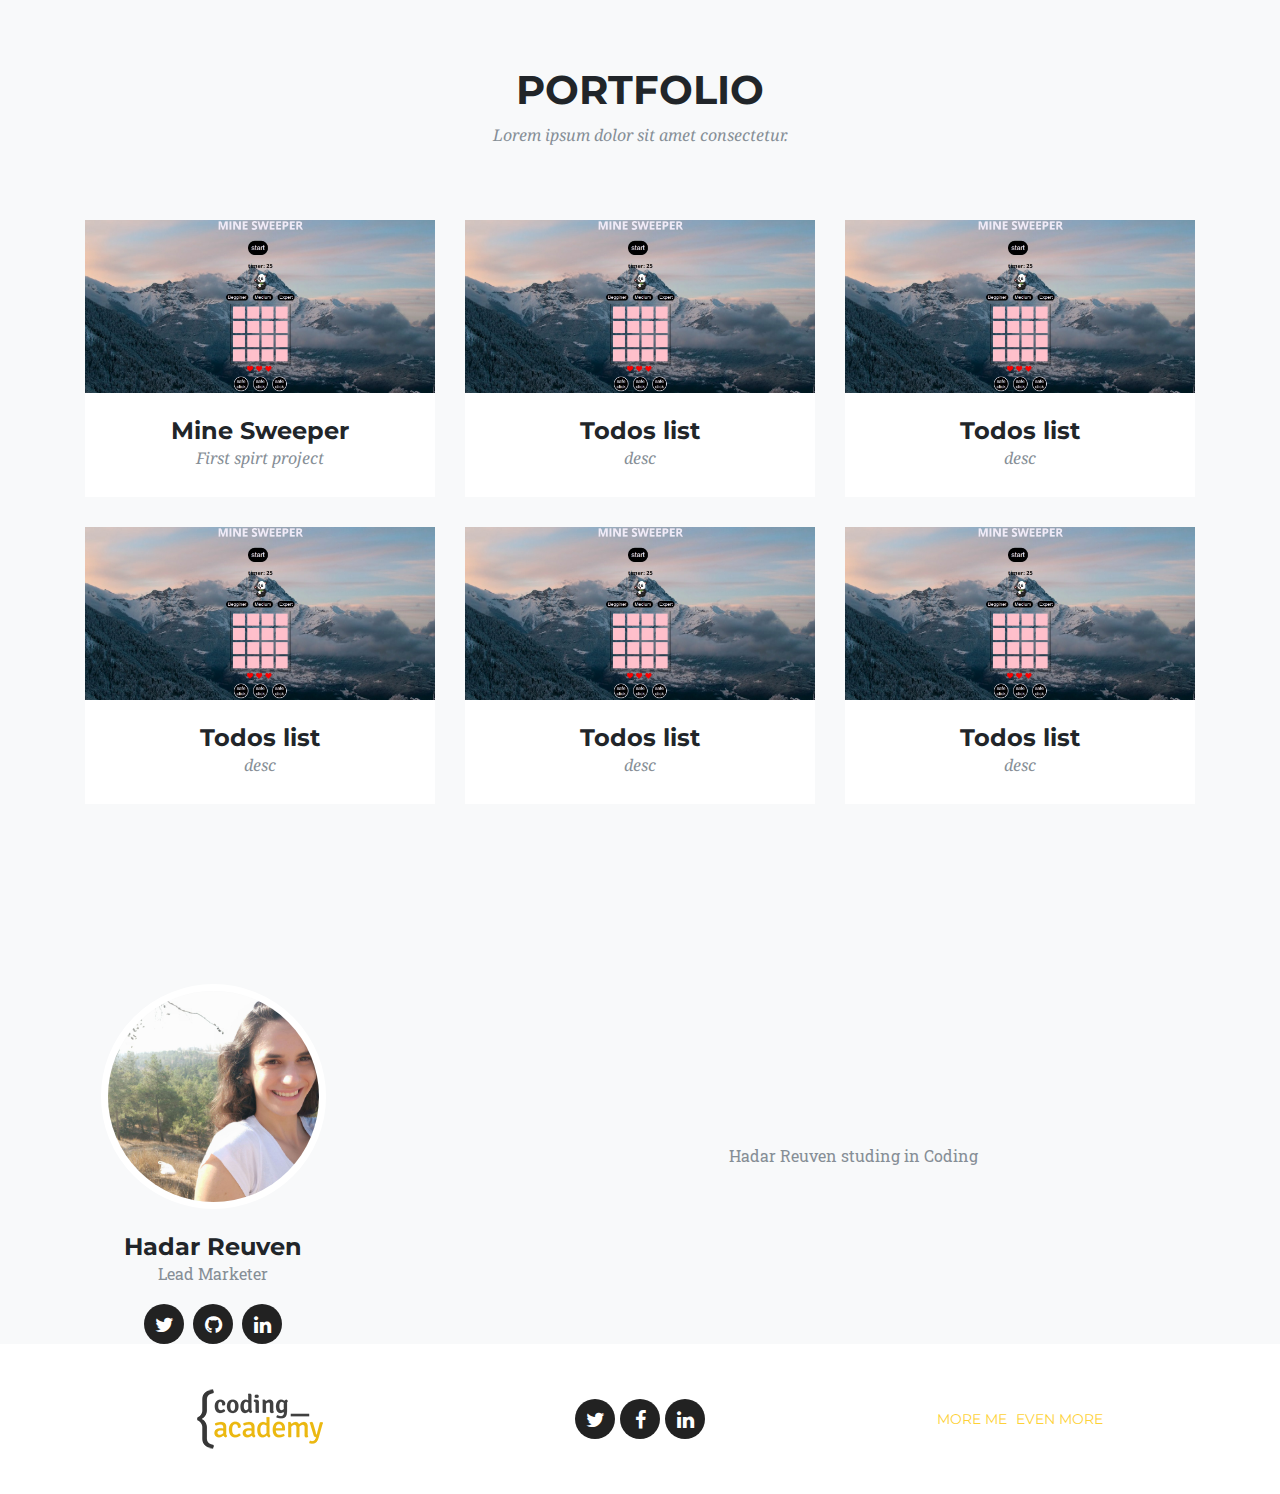
==== commit bbacf9f9: "rendering modal and protfolio" ====
--- a/index.html
+++ b/index.html
@@ -9,7 +9,6 @@
   <meta name="author" content="">
 
   <title>Coding Academy</title>
-
   <!-- Bootstrap core CSS -->
   <link href="vendor/bootstrap/css/bootstrap.min.css" rel="stylesheet">
 
@@ -25,7 +24,7 @@
 
 </head>
 
-<body id="page-top">
+<body id="page-top" onload="onInitPage()">
   <div class="offcanvas-btn" onClick="openCanvas()">
     <i class="fa fa-comment" aria-hidden="true"></i>
   </div>
@@ -125,91 +124,7 @@
           <h2 class="section-heading">Portfolio</h2>
           <h3 class="section-subheading text-muted">Lorem ipsum dolor sit amet consectetur.</h3>
         </div>
-      </div>
-      <div class="row">
-        <div class="col-md-4 col-sm-6 portfolio-item">
-          <a class="portfolio-link" data-toggle="modal" href="#portfolioModal1">
-            <div class="portfolio-hover">
-              <div class="portfolio-hover-content">
-                <i class="fa fa-plus fa-3x"></i>
-              </div>
-            </div>
-            <img class="img-fluid" src="img/portfolio/01-thumbnail.jpg" alt="">
-          </a>
-          <div class="portfolio-caption">
-            <h4>Threads</h4>
-            <p class="text-muted">Illustration</p>
-          </div>
-        </div>
-        <div class="col-md-4 col-sm-6 portfolio-item">
-          <a class="portfolio-link" data-toggle="modal" href="#portfolioModal2">
-            <div class="portfolio-hover">
-              <div class="portfolio-hover-content">
-                <i class="fa fa-plus fa-3x"></i>
-              </div>
-            </div>
-            <img class="img-fluid" src="img/portfolio/02-thumbnail.jpg" alt="">
-          </a>
-          <div class="portfolio-caption">
-            <h4>Explore</h4>
-            <p class="text-muted">Graphic Design</p>
-          </div>
-        </div>
-        <div class="col-md-4 col-sm-6 portfolio-item">
-          <a class="portfolio-link" data-toggle="modal" href="#portfolioModal3">
-            <div class="portfolio-hover">
-              <div class="portfolio-hover-content">
-                <i class="fa fa-plus fa-3x"></i>
-              </div>
-            </div>
-            <img class="img-fluid" src="img/portfolio/03-thumbnail.jpg" alt="">
-          </a>
-          <div class="portfolio-caption">
-            <h4>Finish</h4>
-            <p class="text-muted">Identity</p>
-          </div>
-        </div>
-        <div class="col-md-4 col-sm-6 portfolio-item">
-          <a class="portfolio-link" data-toggle="modal" href="#portfolioModal4">
-            <div class="portfolio-hover">
-              <div class="portfolio-hover-content">
-                <i class="fa fa-plus fa-3x"></i>
-              </div>
-            </div>
-            <img class="img-fluid" src="img/portfolio/04-thumbnail.jpg" alt="">
-          </a>
-          <div class="portfolio-caption">
-            <h4>Lines</h4>
-            <p class="text-muted">Branding</p>
-          </div>
-        </div>
-        <div class="col-md-4 col-sm-6 portfolio-item">
-          <a class="portfolio-link" data-toggle="modal" href="#portfolioModal5">
-            <div class="portfolio-hover">
-              <div class="portfolio-hover-content">
-                <i class="fa fa-plus fa-3x"></i>
-              </div>
-            </div>
-            <img class="img-fluid" src="img/portfolio/05-thumbnail.jpg" alt="">
-          </a>
-          <div class="portfolio-caption">
-            <h4>Southwest</h4>
-            <p class="text-muted">Website Design</p>
-          </div>
-        </div>
-        <div class="col-md-4 col-sm-6 portfolio-item">
-          <a class="portfolio-link" data-toggle="modal" href="#portfolioModal6">
-            <div class="portfolio-hover">
-              <div class="portfolio-hover-content">
-                <i class="fa fa-plus fa-3x"></i>
-              </div>
-            </div>
-            <img class="img-fluid" src="img/portfolio/06-thumbnail.jpg" alt="">
-          </a>
-          <div class="portfolio-caption">
-            <h4>Window</h4>
-            <p class="text-muted">Photography</p>
-          </div>
+        <div class="row container-rows">
         </div>
       </div>
     </div>
@@ -244,7 +159,7 @@
           </div>
         </div>
         <div class="col-sm-8 flex-align-center">
-            <p class="large text-muted  about-description">Hadar Reuven studing in coding-academy</p>    
+            <p class="large text-muted  about-description">Hadar Reuven studing in Coding</p>    
         </div>
       </div>
   </section>
@@ -293,237 +208,24 @@
   </footer>
 
   <!-- Portfolio Modals -->
-
-  <!-- Modal 1 -->
-  <div class="portfolio-modal modal fade" id="portfolioModal1" tabindex="-1" role="dialog" aria-hidden="true">
-    <div class="modal-dialog">
-      <div class="modal-content">
-        <div class="close-modal" data-dismiss="modal">
-          <div class="lr">
-            <div class="rl"></div>
-          </div>
-        </div>
-        <div class="container">
-          <div class="row">
-            <div class="col-lg-8 mx-auto">
-              <div class="modal-body">
-                <!-- Project Details Go Here -->
-                <h2>Project Name</h2>
-                <p class="item-intro text-muted">Lorem ipsum dolor sit amet consectetur.</p>
-                <img class="img-fluid d-block mx-auto" src="img/portfolio/01-full.jpg" alt="">
-                <p>Use this area to describe your project. Lorem ipsum dolor sit amet, consectetur adipisicing elit. Est blanditiis
-                  dolorem culpa incidunt minus dignissimos deserunt repellat aperiam quasi sunt officia expedita beatae cupiditate,
-                  maiores repudiandae, nostrum, reiciendis facere nemo!</p>
-                <ul class="list-inline">
-                  <li>Date: January 2017</li>
-                  <li>Client: Threads</li>
-                  <li>Category: Illustration</li>
-                </ul>
-                <button class="btn btn-primary" data-dismiss="modal" type="button">
-                    <i class="fa fa-times"></i>
-                    Close Project</button>
-              </div>
-            </div>
-          </div>
-        </div>
-      </div>
-    </div>
-  </div>
-
-  <!-- Modal 2 -->
-  <div class="portfolio-modal modal fade" id="portfolioModal2" tabindex="-1" role="dialog" aria-hidden="true">
-    <div class="modal-dialog">
-      <div class="modal-content">
-        <div class="close-modal" data-dismiss="modal">
-          <div class="lr">
-            <div class="rl"></div>
-          </div>
-        </div>
-        <div class="container">
-          <div class="row">
-            <div class="col-lg-8 mx-auto">
-              <div class="modal-body">
-                <!-- Project Details Go Here -->
-                <h2>Project Name</h2>
-                <p class="item-intro text-muted">Lorem ipsum dolor sit amet consectetur.</p>
-                <img class="img-fluid d-block mx-auto" src="img/portfolio/02-full.jpg" alt="">
-                <p>Use this area to describe your project. Lorem ipsum dolor sit amet, consectetur adipisicing elit. Est blanditiis
-                  dolorem culpa incidunt minus dignissimos deserunt repellat aperiam quasi sunt officia expedita beatae cupiditate,
-                  maiores repudiandae, nostrum, reiciendis facere nemo!</p>
-                <ul class="list-inline">
-                  <li>Date: January 2017</li>
-                  <li>Client: Explore</li>
-                  <li>Category: Graphic Design</li>
-                </ul>
-                <button class="btn btn-primary" data-dismiss="modal" type="button">
-                    <i class="fa fa-times"></i>
-                    Close Project</button>
-              </div>
-            </div>
-          </div>
-        </div>
-      </div>
-    </div>
-  </div>
-
-  <!-- Modal 3 -->
-  <div class="portfolio-modal modal fade" id="portfolioModal3" tabindex="-1" role="dialog" aria-hidden="true">
-    <div class="modal-dialog">
-      <div class="modal-content">
-        <div class="close-modal" data-dismiss="modal">
-          <div class="lr">
-            <div class="rl"></div>
-          </div>
-        </div>
-        <div class="container">
-          <div class="row">
-            <div class="col-lg-8 mx-auto">
-              <div class="modal-body">
-                <!-- Project Details Go Here -->
-                <h2>Project Name</h2>
-                <p class="item-intro text-muted">Lorem ipsum dolor sit amet consectetur.</p>
-                <img class="img-fluid d-block mx-auto" src="img/portfolio/03-full.jpg" alt="">
-                <p>Use this area to describe your project. Lorem ipsum dolor sit amet, consectetur adipisicing elit. Est blanditiis
-                  dolorem culpa incidunt minus dignissimos deserunt repellat aperiam quasi sunt officia expedita beatae cupiditate,
-                  maiores repudiandae, nostrum, reiciendis facere nemo!</p>
-                <ul class="list-inline">
-                  <li>Date: January 2017</li>
-                  <li>Client: Finish</li>
-                  <li>Category: Identity</li>
-                </ul>
-                <button class="btn btn-primary" data-dismiss="modal" type="button">
-                    <i class="fa fa-times"></i>
-                    Close Project</button>
-              </div>
-            </div>
-          </div>
-        </div>
-      </div>
-    </div>
-  </div>
-
-  <!-- Modal 4 -->
-  <div class="portfolio-modal modal fade" id="portfolioModal4" tabindex="-1" role="dialog" aria-hidden="true">
-    <div class="modal-dialog">
-      <div class="modal-content">
-        <div class="close-modal" data-dismiss="modal">
-          <div class="lr">
-            <div class="rl"></div>
-          </div>
-        </div>
-        <div class="container">
-          <div class="row">
-            <div class="col-lg-8 mx-auto">
-              <div class="modal-body">
-                <!-- Project Details Go Here -->
-                <h2>Project Name</h2>
-                <p class="item-intro text-muted">Lorem ipsum dolor sit amet consectetur.</p>
-                <img class="img-fluid d-block mx-auto" src="img/portfolio/04-full.jpg" alt="">
-                <p>Use this area to describe your project. Lorem ipsum dolor sit amet, consectetur adipisicing elit. Est blanditiis
-                  dolorem culpa incidunt minus dignissimos deserunt repellat aperiam quasi sunt officia expedita beatae cupiditate,
-                  maiores repudiandae, nostrum, reiciendis facere nemo!</p>
-                <ul class="list-inline">
-                  <li>Date: January 2017</li>
-                  <li>Client: Lines</li>
-                  <li>Category: Branding</li>
-                </ul>
-                <button class="btn btn-primary" data-dismiss="modal" type="button">
-                    <i class="fa fa-times"></i>
-                    Close Project</button>
-              </div>
-            </div>
-          </div>
-        </div>
-      </div>
-    </div>
-  </div>
-
-  <!-- Modal 5 -->
-  <div class="portfolio-modal modal fade" id="portfolioModal5" tabindex="-1" role="dialog" aria-hidden="true">
-    <div class="modal-dialog">
-      <div class="modal-content">
-        <div class="close-modal" data-dismiss="modal">
-          <div class="lr">
-            <div class="rl"></div>
-          </div>
-        </div>
-        <div class="container">
-          <div class="row">
-            <div class="col-lg-8 mx-auto">
-              <div class="modal-body">
-                <!-- Project Details Go Here -->
-                <h2>Project Name</h2>
-                <p class="item-intro text-muted">Lorem ipsum dolor sit amet consectetur.</p>
-                <img class="img-fluid d-block mx-auto" src="img/portfolio/05-full.jpg" alt="">
-                <p>Use this area to describe your project. Lorem ipsum dolor sit amet, consectetur adipisicing elit. Est blanditiis
-                  dolorem culpa incidunt minus dignissimos deserunt repellat aperiam quasi sunt officia expedita beatae cupiditate,
-                  maiores repudiandae, nostrum, reiciendis facere nemo!</p>
-                <ul class="list-inline">
-                  <li>Date: January 2017</li>
-                  <li>Client: Southwest</li>
-                  <li>Category: Website Design</li>
-                </ul>
-                <button class="btn btn-primary" data-dismiss="modal" type="button">
-                    <i class="fa fa-times"></i>
-                    Close Project</button>
-              </div>
-            </div>
-          </div>
-        </div>
-      </div>
-    </div>
-  </div>
-
-  <!-- Modal 6 -->
-  <div class="portfolio-modal modal fade" id="portfolioModal6" tabindex="-1" role="dialog" aria-hidden="true">
-    <div class="modal-dialog">
-      <div class="modal-content">
-        <div class="close-modal" data-dismiss="modal">
-          <div class="lr">
-            <div class="rl"></div>
-          </div>
-        </div>
-        <div class="container">
-          <div class="row">
-            <div class="col-lg-8 mx-auto">
-              <div class="modal-body">
-                <!-- Project Details Go Here -->
-                <h2>Project Name</h2>
-                <p class="item-intro text-muted">Lorem ipsum dolor sit amet consectetur.</p>
-                <img class="img-fluid d-block mx-auto" src="img/portfolio/06-full.jpg" alt="">
-                <p>Use this area to describe your project. Lorem ipsum dolor sit amet, consectetur adipisicing elit. Est blanditiis
-                  dolorem culpa incidunt minus dignissimos deserunt repellat aperiam quasi sunt officia expedita beatae cupiditate,
-                  maiores repudiandae, nostrum, reiciendis facere nemo!</p>
-                <ul class="list-inline">
-                  <li>Date: January 2017</li>
-                  <li>Client: Window</li>
-                  <li>Category: Photography</li>
-                </ul>
-                <button class="btn btn-primary" data-dismiss="modal" type="button">
-                    <i class="fa fa-times"></i>
-                    Close Project</button>
-              </div>
-            </div>
-          </div>
-        </div>
-      </div>
-    </div>
-  </div>
+<div class="total-modals">
+</div>
+
 
   <!-- Bootstrap core JavaScript -->
   <script src="vendor/jquery/jquery.min.js"></script>
   <script src="vendor/popper/popper.min.js"></script>
   <script src="vendor/bootstrap/js/bootstrap.min.js"></script>
-
+  
   <!-- Plugin JavaScript -->
   <script src="vendor/jquery-easing/jquery.easing.min.js"></script>
-
+  
   <!-- Custom scripts for this template -->
+  <script src="js/proj-service.js"></script>
   <script src="js/ca-gallery.js"></script>
   <script src="js/offCanvas.js"></script>
   <script src="js/main.js"></script>
 
-
 </body>
 
 </html>--- a/css/ca-gallery.css
+++ b/css/ca-gallery.css
@@ -190,7 +190,7 @@
 header.masthead {
     text-align: center;
     color: white;
-    background-image: url("../img/header-bg.jpg");
+    background-image: url("../images/New-York.jpg");
     background-repeat: no-repeat;
     background-attachment: scroll;
     background-position: center center;
@@ -758,7 +758,7 @@
 }
 
 /* reset bootstrap*/
-.row {
+.row{
     margin-right: 0;
     margin-left: 0;
 }
